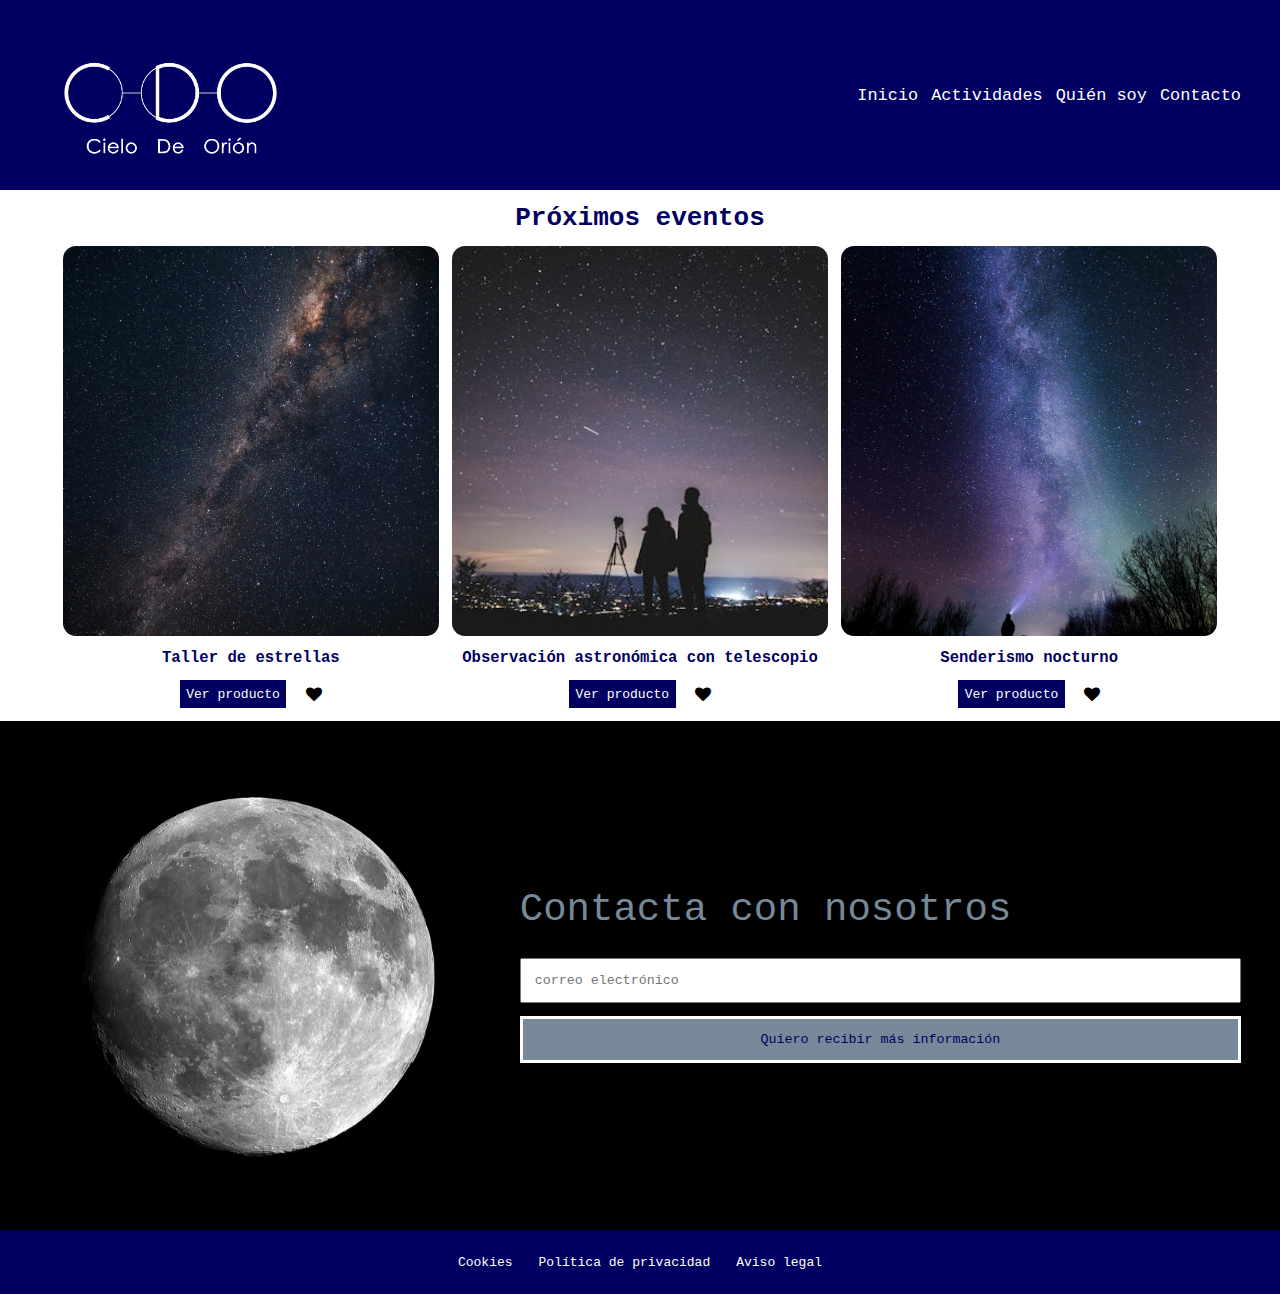
==== actividades.html @ 1f4ace30 "CDO_miercoles" ====
<!DOCTYPE html>
<html lang="es">
<head>
    <meta charset="UTF-8">
    <title>CDO</title>
    <meta name="viewport" content="width=device-width, initial-scale=1.0">
    <link rel="stylesheet" href="css/style.css">
    <link rel="stylesheet" href="https://cdnjs.cloudflare.com/ajax/libs/font-awesome/4.7.0/css/font-awesome.min.css">
</head>
<body>
<header class="cabecera">
    <a href="index.html">
        <img class="cabecera__logo" src="img/LOGO%20AZUL.png" alt="Logo de CDO">
    </a>
    <nav >
        <ul class="cabecera__menu">
            <li><a class="menu__enlace" href="index.html">Inicio</a></li>
            <li><a class="menu__enlace" href="actividades.html">Actividades</a></li>
            <li><a class="menu__enlace" href="#">Quién soy</a></li>
            <li><a class="menu__enlace" href="#">Contacto</a></li>
        </ul>
    </nav>
</header>
<main>
    <section class="destacados">
        <h1 class="destacados__titulo">Próximos eventos</h1>
        <article class="destacados__evento">
            <img class="evento__imagen" src="img/via_lactea.jpg" alt="Imagen de la vía Láctea">
            <h2 class="evento__titulo">Taller de estrellas</h2>
            <section class="evento__accion">
                <a class="accion__ver" href="#">Ver producto</a>
                <span class="accion__megusta fa fa-solid fa-heart"></span>
            </section>
        </article>
        <article class="destacados__evento">
            <img class="evento__imagen" src="img/telescopio.jpg" alt="Imagen de la vía Láctea">
            <h2 class="evento__titulo">Observación astronómica con telescopio</h2>
            <section class="evento__accion">
                <a class="accion__ver" href="#">Ver producto</a>
                <span class="accion__megusta fa fa-solid fa-heart"></span>
            </section>
        </article>
        <article class="destacados__evento">
            <img class="evento__imagen" src="img/senderismo.jpg" alt="Imagen de la vía Láctea">
            <h2 class="evento__titulo">Senderismo nocturno</h2>
            <section class="evento__accion">
                <a class="accion__ver" href="#">Ver producto</a>
                <span class="accion__megusta fa fa-solid fa-heart"></span>
            </section>
        </article>
    </section>

    <section class="newsletter">
        <img class="newsletter__imagen" src="img/luna.jpg" alt="newsletter">
        <form class="newsletter__formulario">
            <legend class="newsletter__titulo">Contacta con nosotros</legend>
            <fieldset>
                <label class="newsletter__label">
                    <input class="newsletter__input" type="text" placeholder="correo electrónico">
                    <button class="newsletter__button" type="submit">Quiero recibir más información</button>
                </label>
            </fieldset>
        </form>
    </section>


</main>
<footer class="footer">
    <nav>
        <ul class="footer__lista">
            <li><a class="footer__enlace" href="#">Cookies</a></li>
            <li><a class="footer__enlace" href="#">Política de privacidad</a></li>
            <li><a class="footer__enlace" href="#">Aviso legal</a></li>
        </ul>
    </nav>
    <article>
        <span></span>
        <a href="">
            <!--instagram,whatstapp-->
        </a>
    </article>
</footer>
</body>
</html>
---- css/style.css ----
*{
    box-sizing: border-box;
    padding: 0;
    margin: 0;
    font-family: monospace;
}
a{
    text-decoration: none;
}
ul{
    list-style: none;
}
fieldset{
    border: 0;
}

/* ----HEADER---- */
.cabecera{
    width: 100%;
    display: flex;
    justify-content: space-between;
    align-items: center;
    padding: 0.1rem 3rem;
    background: #010060;
}
.cabecera__logo{
    width: 20rem;
}
.cabecera__menu{
    display: flex;
    gap: 1rem;
}
.menu__enlace{
    font-size: 1.3rem;
    color: white;
}
/* ----MAIN---- */
.destacados{
    width: 100%;
    display: flex;
    flex-wrap: wrap;
    justify-content: center;
    gap: 1rem;
    padding: 1rem;
}
.destacados__titulo{
    width: 100%;
    font-size: 2rem;
    text-align: center;
    color: #010060;
}
.destacados__evento{
    width: 30%;
    display: flex;
    flex-direction: column;
    gap: 1rem;
}
.evento__imagen{
    width: 100%;
    height: 30rem;
    object-fit: cover;
    border-radius: 1rem;
}
.evento__titulo{
    font-size: 1.2rem;
    color: #010060;
    text-align: center;
}
.evento__accion{
    display: flex;
    justify-content: center;
    align-items: center;
    gap: 1.5rem;
}
.accion__ver{
    display: inline-block;
    padding: 0.5rem;
    color: white;
    background: #010060;
}
.accion__megusta{
    color: black;
}

.newsletter{
    display: flex;
    justify-content: space-between;
    align-items: center;
    gap: 3rem;
    padding: 4rem 3rem;
    background: black;
    color: lightslategrey;
}
.newsletter__imagen{
    width: 35%;
}
.newsletter__formulario{
    width: 60%;
}
.newsletter__titulo{
    font-size: 3rem;
    margin-bottom: 2rem;
}
.newsletter__label{
    display: flex;
    flex-direction: column;
    align-items: center;
    gap: 1rem;
}
.newsletter__input{
    width: 100%;
    padding: 1rem;
}
.newsletter__button{
    padding: 1rem;
    width: 100%;
    color: #010060;
    background: lightslategrey;
    border: solid 0.3rem white;
    transition: all ease 0.5s;
}
.newsletter__button:hover{
    color:lightslategrey;
    background: #010060;
    transition: all ease 0.5s;
}


/* ----FOOTER---- */
.footer{
    height: 5rem;
    background: #010060;
    display: flex;
    justify-content: center;
}
.footer__lista{
    height: 100%;
    display: flex;
    justify-content: center;
    align-items: center;
    gap: 2rem;
}
.footer__enlace{
    color: white;
}
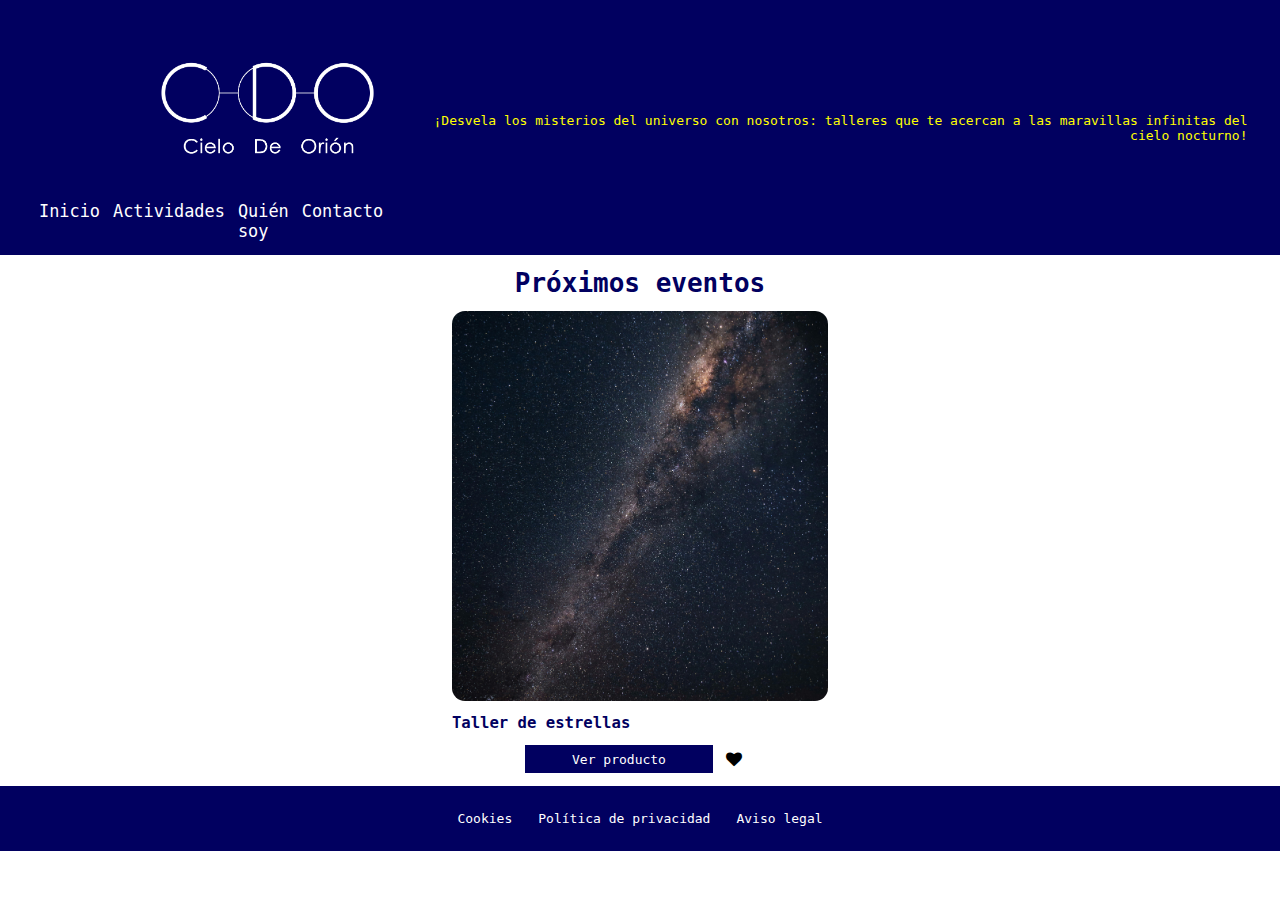
==== commit d8bc5d70: "comienzo del footer" ====
--- a/actividades.html
+++ b/actividades.html
@@ -9,60 +9,33 @@
 </head>
 <body>
 <header class="cabecera">
-    <a href="index.html">
-        <img class="cabecera__logo" src="img/LOGO%20AZUL.png" alt="Logo de CDO">
-    </a>
-    <nav >
-        <ul class="cabecera__menu">
-            <li><a class="menu__enlace" href="index.html">Inicio</a></li>
-            <li><a class="menu__enlace" href="actividades.html">Actividades</a></li>
-            <li><a class="menu__enlace" href="#">Quién soy</a></li>
-            <li><a class="menu__enlace" href="#">Contacto</a></li>
-        </ul>
-    </nav>
+    <article class="cabecera__seccion">
+        <a href="index.html">
+            <img class="cabecera__logo" src="assets/LOGO%20AZUL.png" alt="Logo de CDO">
+         </a>
+
+        <nav >
+            <ul class="seccion__menu">
+                <li><a class="menu__enlace" href="index.html">Inicio</a></li>
+                <li><a class="menu__enlace" href="actividades.html">Actividades</a></li>
+                <li><a class="menu__enlace" href="#">Quién soy</a></li>
+                <li><a class="menu__enlace" href="#">Contacto</a></li>
+            </ul>
+        </nav>
+    </article>
+    <p class="seccion__texto">¡Desvela los misterios del universo con nosotros: talleres que te acercan a las maravillas infinitas del cielo nocturno!</p>
 </header>
 <main>
     <section class="destacados">
         <h1 class="destacados__titulo">Próximos eventos</h1>
         <article class="destacados__evento">
-            <img class="evento__imagen" src="img/via_lactea.jpg" alt="Imagen de la vía Láctea">
+            <img class="evento__imagen" src="assets/via_lactea.jpg" alt="Imagen de la vía Láctea">
             <h2 class="evento__titulo">Taller de estrellas</h2>
-            <section class="evento__accion">
-                <a class="accion__ver" href="#">Ver producto</a>
-                <span class="accion__megusta fa fa-solid fa-heart"></span>
-            </section>
-        </article>
-        <article class="destacados__evento">
-            <img class="evento__imagen" src="img/telescopio.jpg" alt="Imagen de la vía Láctea">
-            <h2 class="evento__titulo">Observación astronómica con telescopio</h2>
-            <section class="evento__accion">
-                <a class="accion__ver" href="#">Ver producto</a>
-                <span class="accion__megusta fa fa-solid fa-heart"></span>
-            </section>
-        </article>
-        <article class="destacados__evento">
-            <img class="evento__imagen" src="img/senderismo.jpg" alt="Imagen de la vía Láctea">
-            <h2 class="evento__titulo">Senderismo nocturno</h2>
-            <section class="evento__accion">
-                <a class="accion__ver" href="#">Ver producto</a>
-                <span class="accion__megusta fa fa-solid fa-heart"></span>
-            </section>
+            <a class="evento__ver" href="#">Ver producto</a>
+            <span class="evento__megusta fa fa-solid fa-heart"></span>
+            <span class="evento__comprar fa fa-regular fa-cart-shopping"></span>
         </article>
     </section>
-
-    <section class="newsletter">
-        <img class="newsletter__imagen" src="img/luna.jpg" alt="newsletter">
-        <form class="newsletter__formulario">
-            <legend class="newsletter__titulo">Contacta con nosotros</legend>
-            <fieldset>
-                <label class="newsletter__label">
-                    <input class="newsletter__input" type="text" placeholder="correo electrónico">
-                    <button class="newsletter__button" type="submit">Quiero recibir más información</button>
-                </label>
-            </fieldset>
-        </form>
-    </section>
-
 
 </main>
 <footer class="footer">
--- a/css/style.css
+++ b/css/style.css
@@ -20,13 +20,27 @@
     display: flex;
     justify-content: space-between;
     align-items: center;
-    padding: 0.1rem 3rem;
+    padding: 0.1rem 2rem;
     background: #010060;
 }
 .cabecera__logo{
     width: 20rem;
 }
-.cabecera__menu{
+.cabecera__seccion{
+
+    display: flex;
+    flex-direction: column;
+    justify-content: space-between;
+    align-items: flex-end;
+}
+.seccion__texto{
+    color: yellow;
+    padding: 0.5rem;
+    text-align: end;
+    width: 100%;
+}
+.seccion__menu{
+    padding: 1rem;
     display: flex;
     gap: 1rem;
 }
@@ -52,7 +66,10 @@
 .destacados__evento{
     width: 30%;
     display: flex;
-    flex-direction: column;
+    flex-wrap: wrap;
+    align-content: space-around;
+    justify-content: center;
+    align-items: center;
     gap: 1rem;
 }
 .evento__imagen{
@@ -62,24 +79,37 @@
     border-radius: 1rem;
 }
 .evento__titulo{
+    width: 100%;
     font-size: 1.2rem;
     color: #010060;
-    text-align: center;
+    text-align: start;
 }
-.evento__accion{
-    display: flex;
-    justify-content: center;
-    align-items: center;
-    gap: 1.5rem;
-}
-.accion__ver{
-    display: inline-block;
+
+.evento__ver{
+    width: 50%;
     padding: 0.5rem;
     color: white;
+    text-align: center;
     background: #010060;
 }
-.accion__megusta{
+.evento__ver:hover{
+    color: #010060;
+    background: lightslategrey;
+    cursor: pointer;
+}
+.evento__megusta {
     color: black;
+}
+.evento__megusta:hover {
+    color: red;
+    cursor: pointer;
+}
+.evento__comprar {
+    color: red;
+}
+.evento__comprar:hover {
+    color: #010060;
+    cursor: pointer;
 }
 
 .newsletter{
